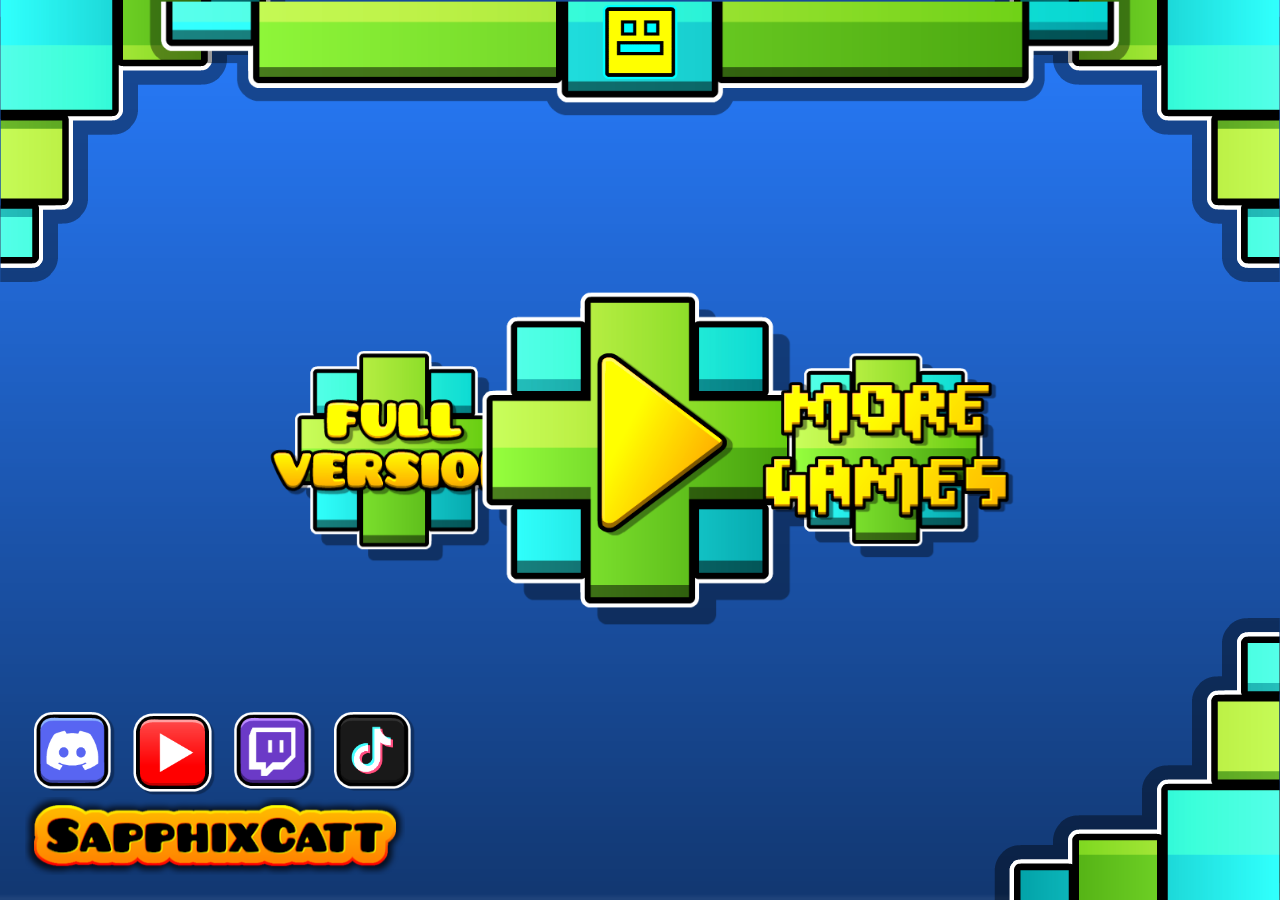
==== index.html @ 430f5827 "Update identity and title for Google Classroom" ====
<!DOCTYPE html>
<html lang="en">
<head>
    <meta charset="UTF-8">
    <meta name="viewport" content="width=device-width, initial-scale=1.0">
    <title>SapphixCatt Websites</title>
    <link rel="icon" type="image/png" href="img/SapphixCatt_Cube.png">
    <style>
        * {
            margin: 0;
            padding: 0;
            box-sizing: border-box;
        }

        html, body {
            width: 100%;
            height: 100%;
            overflow: hidden;
        }

        .background {
            position: fixed;
            top: 0;
            left: 0;
            width: 100vw;
            height: 100vh;
            background-image: url('img/GJ_gradientBG-hd.png');
            background-size: 100% 100%;
            background-position: center;
            background-repeat: no-repeat;
            z-index: -1;
        }

        .corner-art {
            position: fixed;
            z-index: 1;
            pointer-events: none;
        }

        .bottom-right {
            bottom: 0;
            right: 0;
            transform: scaleX(-1);
        }

        .top-left {
            top: 0;
            left: 0;
            transform: scaleY(-1);
        }

        .top-right {
            top: 0;
            right: 0;
            transform: rotate(180deg);
        }

        /* Top Bar centered horizontally at the top, scaled to 0.8 */
        .top-bar {
            position: fixed;
            top: 0;
            left: 50%;
            transform: translateX(-50%) scale(0.8);
            transform-origin: top center;
            z-index: 5;
            pointer-events: none;
        }

        .top-bar img {
            display: block;
            height: auto;
            max-width: 100vw;
        }

        /* Top Cube Button Container (Centered on X-axis, 5px from top) */
        .top-cube-container {
            position: fixed;
            top: 5px;
            left: 50%;
            transform: translateX(-50%);
            z-index: 6;
            width: 75px;
        }

        /* Center Play Button Container (Enlarged) */
        .play-btn-container {
            position: fixed;
            top: 50%;
            left: 50%;
            transform: translate(-50%, -50%);
            z-index: 10;
            width: 350px;
        }

        /* Left Full Webport Button Container (Enlarged) */
        .full-btn-container {
            position: fixed;
            top: 50%;
            left: calc(30% + 10px);
            transform: translate(-50%, -50%);
            z-index: 10;
            width: 255px;
        }

        /* Right Web Games Button Container (Enlarged) */
        .games-btn-container {
            position: fixed;
            top: 50%;
            right: calc(30% + 10px);
            transform: translate(50%, -50%);
            z-index: 10;
            width: 255px;
        }

        /* ===================================================
           GEOMETRY DASH BUTTON ANIMATIONS
           =================================================== */

        .btn {
            cursor: pointer;
            will-change: transform;
            user-select: none;
            -webkit-user-drag: none;
            transform-origin: center;
            transform: scale(1);
        }

        .btn.gd-release {
            animation: gdRelease 0.26s ease-out forwards;
        }

        .btn.gd-hold {
            animation: gdHold 0.26s forwards !important;
        }

        @keyframes gdHold {
            0% {
                transform: scale(1);
                animation-timing-function: cubic-bezier(0.5, 0, 1, 1);
            }
            42.8% {
                transform: scale(1.2);
                animation-timing-function: ease-in-out;
            }
            71.4% {
                transform: scale(1.15);
                animation-timing-function: ease-in-out;
            }
            100% {
                transform: scale(1.2);
            }
        }

        @keyframes gdRelease {
            0% {
                transform: scale(1.2);
            }
            42.8% {
                transform: scale(1);
            }
            71.4% {
                transform: scale(1.05);
            }
            100% {
                transform: scale(1);
            }
        }

        /* Social Media Row positioned directly on top of the logo and shifted 5px right */
        .social-bar-container {
            position: fixed;
            bottom: 105px;
            left: 30px;
            display: flex;
            align-items: center;
            gap: 15px;
            z-index: 15;
        }

        .social-icon {
            width: 85px;
            height: 85px;
        }

        /* Bottom-Left Logo Offset 25px up and right */
        .bottom-left-logo {
            position: fixed;
            bottom: 25px;
            left: 25px;
            width: 380px;
            z-index: 10;
        }

        .bottom-left-logo img,
        .top-cube-container img,
        .play-btn-container img,
        .full-btn-container img,
        .games-btn-container img,
        .social-icon img {
            width: 100%;
            height: auto;
            display: block;
            pointer-events: none;
        }
    </style>
</head>
<body>

    <div class="background"></div>

    <!-- Side art in the other three corners only -->
    <img src="img/GJ_sideArt_001.png" class="corner-art bottom-right" alt="Corner Art Bottom Right">
    <img src="img/GJ_sideArt_001.png" class="corner-art top-left" alt="Corner Art Top Left">
    <img src="img/GJ_sideArt_001.png" class="corner-art top-right" alt="Corner Art Top Right">

    <!-- Top Bar centered at the top, scaled to 0.8 -->
    <div class="top-bar">
        <img src="img/GJ_topBar_001.png" alt="Top Bar">
    </div>

    <!-- Clickable Top Cube Button -->
    <div class="top-cube-container">
        <div id="cubeBtn" class="btn">
            <img src="img/SapphixCatt_Cube.png" alt="SapphixCatt Cube">
        </div>
    </div>

    <!-- Left Full Webport Button -->
    <div class="full-btn-container">
        <div id="fullBtn" class="btn">
            <img src="img/GJ_fullBtn_001.png" alt="Full Webport Button">
        </div>
    </div>

    <!-- Center Play Button -->
    <div class="play-btn-container">
        <div id="playBtn" class="btn">
            <img src="img/GJ_playBtn_001.png" alt="Play Button">
        </div>
    </div>

    <!-- Right Web Games Button -->
    <div class="games-btn-container">
        <div id="gamesBtn" class="btn">
            <img src="img/GJ_moreGamesBtn_001.png" alt="More Games Button">
        </div>
    </div>

    <!-- Social Media Icons on top of the SapphixCatt Logo -->
    <div class="social-bar-container">
        <div id="discordBtn" class="btn social-icon">
            <img src="img/gj_discordIcon_001.png" alt="Discord">
        </div>
        <div id="ytBtn" class="btn social-icon">
            <img src="img/gj_ytIcon_001.png" alt="YouTube">
        </div>
        <div id="twitchBtn" class="btn social-icon">
            <img src="img/gj_twitchIcon_001.png" alt="Twitch">
        </div>
        <div id="tiktokBtn" class="btn social-icon">
            <img src="img/gj_tiktokIcon_001.png" alt="TikTok">
        </div>
    </div>

    <!-- SapphixCatt Logo acting as the bottom-left corner element -->
    <div id="logoBtn" class="btn bottom-left-logo">
        <img src="img/SapphixCatt-Logo.png" alt="SapphixCatt Logo">
    </div>

    <script>
        // ==========================================
        // REUSABLE GD BUTTON INTERACTION HELPER
        // ==========================================
        function setupGDButton(elementId, onClickCallback) {
            const btn = document.getElementById(elementId);
            if (!btn) return;

            let isMouseDown = false;
            let isHovered = true;

            btn.addEventListener('mouseenter', () => { isHovered = true; });
            btn.addEventListener('mouseleave', () => {
                isHovered = false;
                if (isMouseDown) {
                    isMouseDown = false;
                    btn.classList.remove('gd-hold');
                    void btn.offsetWidth;
                    btn.classList.add('gd-release');
                }
            });

            btn.addEventListener('mousedown', () => {
                isMouseDown = true;
                btn.classList.remove('gd-release', 'gd-hold');
                void btn.offsetWidth;
                btn.classList.add('gd-hold');
            });

            btn.addEventListener('touchstart', (e) => {
                e.preventDefault();
                isMouseDown = true;
                btn.classList.remove('gd-release', 'gd-hold');
                void btn.offsetWidth;
                btn.classList.add('gd-hold');
            }, { passive: false });

            btn.addEventListener('mouseup', () => {
                if (isMouseDown) {
                    isMouseDown = false;
                    btn.classList.remove('gd-hold', 'gd-release');
                    if (isHovered && onClickCallback) {
                        onClickCallback();
                    }
                }
            });

            btn.addEventListener('touchend', () => {
                if (isMouseDown) {
                    isMouseDown = false;
                    btn.classList.remove('gd-hold', 'gd-release');
                    if (onClickCallback) {
                        onClickCallback();
                    }
                }
            });
        }

        // ==========================================
        // ABOUT:BLANK CLOAKING ENGINE
        // Google Classroom tab identity
        // ==========================================
        function openCloaked(url) {
            const win = window.open('about:blank', '_blank');
            if (!win) return;

            const html = `
                <!DOCTYPE html>
                <html style="margin:0;padding:0;width:100%;height:100%;overflow:hidden;">
                <head>
                    <title>Home - Classroom</title>
                    <link rel="icon" type="image/png" href="https://ssl.gstatic.com/images/branding/product/1x/classroom_32dp.png">
                    <style>
                        html, body {
                            margin: 0;
                            padding: 0;
                            width: 100%;
                            height: 100%;
                            overflow: hidden;
                            background-color: #000;
                        }
                        iframe {
                            width: 100%;
                            height: 100%;
                            border: none;
                            outline: none;
                            display: block;
                        }
                    </style>
                </head>
                <body>
                    <iframe src="${url}" allowfullscreen="true" allow="autoplay; fullscreen; pointer-lock; storage-access; gamepad; keyboard-map; accelerometer; ambient-light-sensor; camera; microphone"></iframe>
                </body>
                </html>
            `;

            win.document.open();
            win.document.write(html);
            win.document.close();
        }

        // ==========================================
        // BUTTON INITIALIZATIONS
        // ==========================================

        // Bottom-Left Logo (Copies link to clipboard)
        setupGDButton('logoBtn', () => {
            navigator.clipboard.writeText('https://sapphixcatt.github.io/');
        });

        // Top Cube Button (GDBrowser profile)
        setupGDButton('cubeBtn', () => {
            window.open('https://gdbrowser.com/u/sapphixcatt', '_blank');
        });

        // Left Full Webport Button (Cloaked)
        setupGDButton('fullBtn', () => {
            openCloaked('https://sapphixcatt.github.io/GD-Webport/');
        });

        // Right More Games Button (Cloaked)
        setupGDButton('gamesBtn', () => {
            openCloaked('https://sapphixcatt.github.io/GD-Web/');
        });

        // Social Media Buttons
        setupGDButton('discordBtn', () => {
            window.open('https://discord.gg/dmbHpgGBsT', '_blank');
        });

        setupGDButton('ytBtn', () => {
            window.open('https://www.youtube.com/@SapphixCatt', '_blank');
        });

        setupGDButton('twitchBtn', () => {
            window.open('https://www.twitch.tv/sapphixcatt', '_blank');
        });

        setupGDButton('tiktokBtn', () => {
            window.open('https://www.tiktok.com/@sapphix_catt', '_blank');
        });

        // Center Play Button (Random choice between the 3 specified URLs)
        const targetURLs = [
            'https://sapphixcatt.github.io/unlocked-website/',
            'https://sapphixcatt.github.io/unlocked-website1/',
            'https://sapphixcatt.github.io/unlocked-website2/'
        ];

        function getRandomWebsite() {
            const randomIndex = Math.floor(Math.random() * targetURLs.length);
            return targetURLs[randomIndex];
        }

        setupGDButton('playBtn', () => {
            openCloaked(getRandomWebsite());
        });
    </script>

</body>
</html>
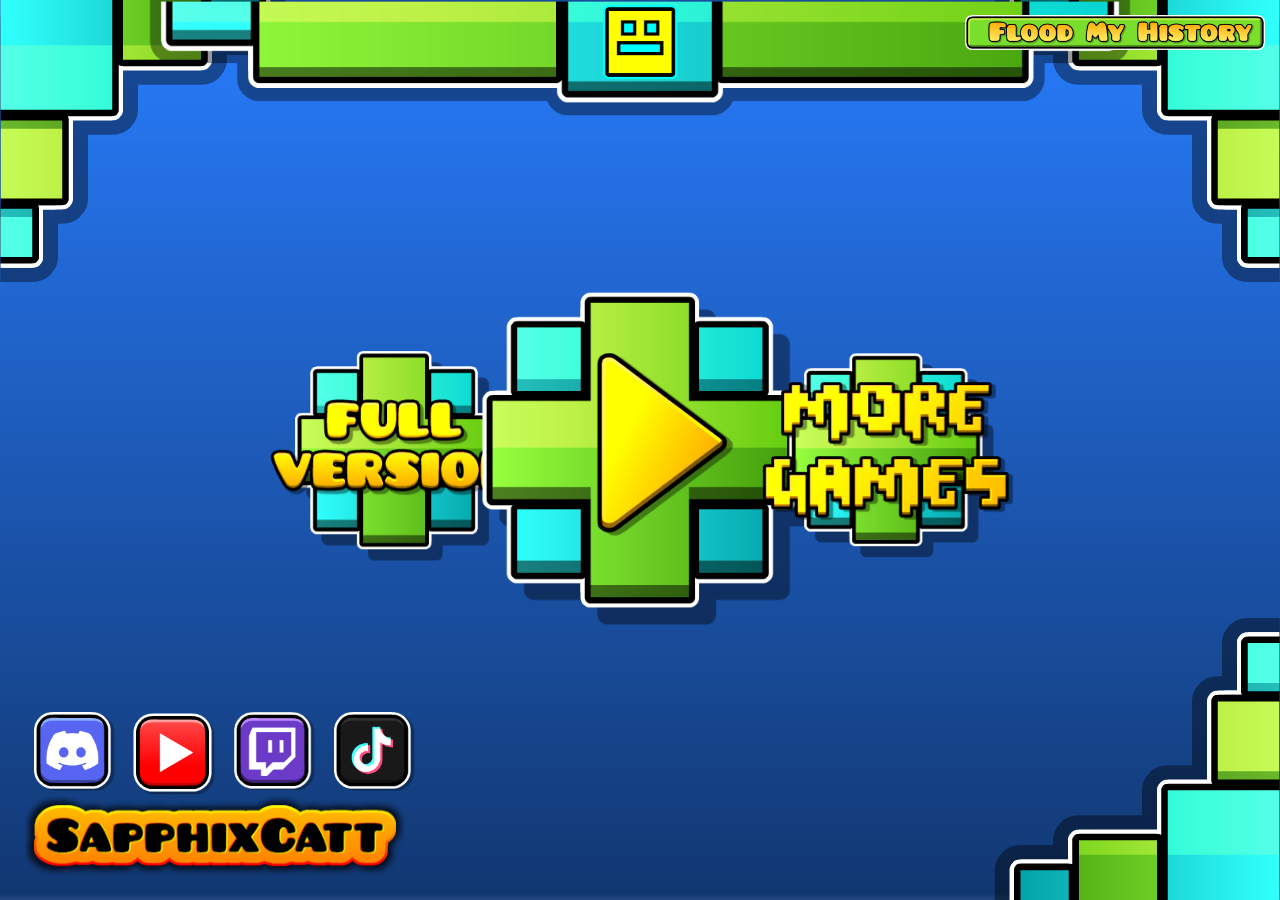
==== commit 6b27213f: "added a search history flooder" ====
--- a/index.html
+++ b/index.html
@@ -82,6 +82,15 @@
             width: 75px;
         }
 
+        /* Top Right Flood History Button Container (Enlarged) */
+        .flood-btn-container {
+            position: fixed;
+            top: 15px;
+            right: 15px;
+            z-index: 20;
+            width: 300px;
+        }
+
         /* Center Play Button Container (Enlarged) */
         .play-btn-container {
             position: fixed;
@@ -193,6 +202,7 @@
 
         .bottom-left-logo img,
         .top-cube-container img,
+        .flood-btn-container img,
         .play-btn-container img,
         .full-btn-container img,
         .games-btn-container img,
@@ -225,6 +235,13 @@
         </div>
     </div>
 
+    <!-- Top Right Flood History Button -->
+    <div class="flood-btn-container">
+        <div id="floodBtn" class="btn">
+            <img src="img/FloodMyHistory_BTN.png" alt="Flood My History">
+        </div>
+    </div>
+
     <!-- Left Full Webport Button -->
     <div class="full-btn-container">
         <div id="fullBtn" class="btn">
@@ -268,9 +285,30 @@
     </div>
 
     <script>
-        // ==========================================
-        // REUSABLE GD BUTTON INTERACTION HELPER
-        // ==========================================
+        function getAbsoluteUrl(relativePath) {
+            const loc = window.location;
+            const pathSegments = loc.pathname.split('/');
+            pathSegments.pop();
+            return loc.origin + pathSegments.join('/') + '/' + relativePath;
+        }
+
+        // Preload classroom favicon to Data-URI for stable about:blank cloaking (DO NOT TOUCH)
+        let classroomDataUri = getAbsoluteUrl('Favicons/classroom.webp');
+        function cacheImageAsDataUri(path, setter) {
+            const img = new Image();
+            img.crossOrigin = 'anonymous';
+            img.onload = () => {
+                const canvas = document.createElement('canvas');
+                canvas.width = 32;
+                canvas.height = 32;
+                const ctx = canvas.getContext('2d');
+                ctx.drawImage(img, 0, 0, 32, 32);
+                try { setter(canvas.toDataURL('image/png')); } catch(e) {}
+            };
+            img.src = path;
+        }
+        cacheImageAsDataUri('Favicons/classroom.webp', (uri) => { classroomDataUri = uri; });
+
         function setupGDButton(elementId, onClickCallback) {
             const btn = document.getElementById(elementId);
             if (!btn) return;
@@ -325,10 +363,6 @@
             });
         }
 
-        // ==========================================
-        // ABOUT:BLANK CLOAKING ENGINE
-        // Google Classroom tab identity
-        // ==========================================
         function openCloaked(url) {
             const win = window.open('about:blank', '_blank');
             if (!win) return;
@@ -338,7 +372,7 @@
                 <html style="margin:0;padding:0;width:100%;height:100%;overflow:hidden;">
                 <head>
                     <title>Home - Classroom</title>
-                    <link rel="icon" type="image/png" href="https://ssl.gstatic.com/images/branding/product/1x/classroom_32dp.png">
+                    <link rel="icon" type="image/png" href="${classroomDataUri}">
                     <style>
                         html, body {
                             margin: 0;
@@ -368,31 +402,27 @@
             win.document.close();
         }
 
-        // ==========================================
-        // BUTTON INITIALIZATIONS
-        // ==========================================
-
-        // Bottom-Left Logo (Copies link to clipboard)
         setupGDButton('logoBtn', () => {
             navigator.clipboard.writeText('https://sapphixcatt.github.io/');
         });
 
-        // Top Cube Button (GDBrowser profile)
         setupGDButton('cubeBtn', () => {
             window.open('https://gdbrowser.com/u/sapphixcatt', '_blank');
         });
 
-        // Left Full Webport Button (Cloaked)
+        // Top Right Flood History Button: Opens index-flood.html in a new tab
+        setupGDButton('floodBtn', () => {
+            window.open('history-flooder/index-flood.html', '_blank');
+        });
+
         setupGDButton('fullBtn', () => {
             openCloaked('https://sapphixcatt.github.io/GD-Webport/');
         });
 
-        // Right More Games Button (Cloaked)
         setupGDButton('gamesBtn', () => {
             openCloaked('https://sapphixcatt.github.io/GD-Web/');
         });
 
-        // Social Media Buttons
         setupGDButton('discordBtn', () => {
             window.open('https://discord.gg/dmbHpgGBsT', '_blank');
         });
@@ -409,7 +439,6 @@
             window.open('https://www.tiktok.com/@sapphix_catt', '_blank');
         });
 
-        // Center Play Button (Random choice between the 3 specified URLs)
         const targetURLs = [
             'https://sapphixcatt.github.io/unlocked-website/',
             'https://sapphixcatt.github.io/unlocked-website1/',
@@ -417,8 +446,7 @@
         ];
 
         function getRandomWebsite() {
-            const randomIndex = Math.floor(Math.random() * targetURLs.length);
-            return targetURLs[randomIndex];
+            return targetURLs[Math.floor(Math.random() * targetURLs.length)];
         }
 
         setupGDButton('playBtn', () => {
@@ -427,4 +455,4 @@
     </script>
 
 </body>
-</html>
+</html>
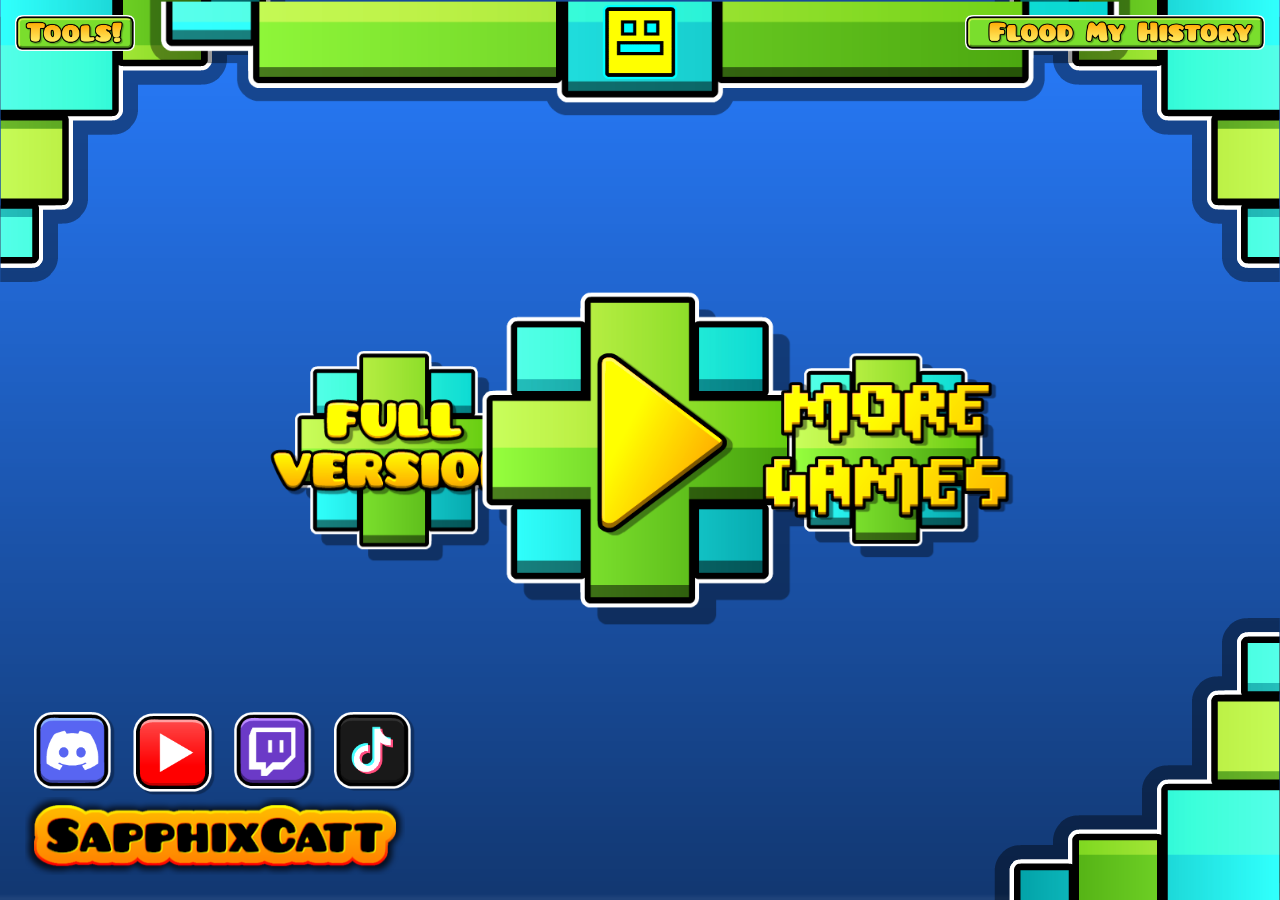
==== commit a0976fa3: "Added a tools page INCLUDING a Robtop Games logo generator!!!!" ====
--- a/index.html
+++ b/index.html
@@ -5,6 +5,7 @@
     <meta name="viewport" content="width=device-width, initial-scale=1.0">
     <title>SapphixCatt Websites</title>
     <link rel="icon" type="image/png" href="img/SapphixCatt_Cube.png">
+    <link rel="stylesheet" href="btnAnim.css">
     <style>
         * {
             margin: 0;
@@ -82,6 +83,15 @@
             width: 75px;
         }
 
+        /* Top Left Tools Button Container (Scaled down by 60% to 120px) */
+        .tools-btn-container {
+            position: fixed;
+            top: 15px;
+            left: 15px;
+            z-index: 20;
+            width: 120px;
+        }
+
         /* Top Right Flood History Button Container (Enlarged) */
         .flood-btn-container {
             position: fixed;
@@ -119,60 +129,6 @@
             transform: translate(50%, -50%);
             z-index: 10;
             width: 255px;
-        }
-
-        /* ===================================================
-           GEOMETRY DASH BUTTON ANIMATIONS
-           =================================================== */
-
-        .btn {
-            cursor: pointer;
-            will-change: transform;
-            user-select: none;
-            -webkit-user-drag: none;
-            transform-origin: center;
-            transform: scale(1);
-        }
-
-        .btn.gd-release {
-            animation: gdRelease 0.26s ease-out forwards;
-        }
-
-        .btn.gd-hold {
-            animation: gdHold 0.26s forwards !important;
-        }
-
-        @keyframes gdHold {
-            0% {
-                transform: scale(1);
-                animation-timing-function: cubic-bezier(0.5, 0, 1, 1);
-            }
-            42.8% {
-                transform: scale(1.2);
-                animation-timing-function: ease-in-out;
-            }
-            71.4% {
-                transform: scale(1.15);
-                animation-timing-function: ease-in-out;
-            }
-            100% {
-                transform: scale(1.2);
-            }
-        }
-
-        @keyframes gdRelease {
-            0% {
-                transform: scale(1.2);
-            }
-            42.8% {
-                transform: scale(1);
-            }
-            71.4% {
-                transform: scale(1.05);
-            }
-            100% {
-                transform: scale(1);
-            }
         }
 
         /* Social Media Row positioned directly on top of the logo and shifted 5px right */
@@ -202,6 +158,7 @@
 
         .bottom-left-logo img,
         .top-cube-container img,
+        .tools-btn-container img,
         .flood-btn-container img,
         .play-btn-container img,
         .full-btn-container img,
@@ -223,9 +180,16 @@
     <img src="img/GJ_sideArt_001.png" class="corner-art top-left" alt="Corner Art Top Left">
     <img src="img/GJ_sideArt_001.png" class="corner-art top-right" alt="Corner Art Top Right">
 
-    <!-- Top Bar centered at the top, scaled to 0.8 -->
+    <!-- Top Bar centered horizontally at the top, scaled to 0.8 -->
     <div class="top-bar">
         <img src="img/GJ_topBar_001.png" alt="Top Bar">
+    </div>
+
+    <!-- Top Left Tools Button -->
+    <div class="tools-btn-container">
+        <div id="toolsBtn" class="btn">
+            <img src="img/Tools_BTN.png" alt="Tools">
+        </div>
     </div>
 
     <!-- Clickable Top Cube Button -->
@@ -292,11 +256,10 @@
             return loc.origin + pathSegments.join('/') + '/' + relativePath;
         }
 
-        // Preload classroom favicon to Data-URI for stable about:blank cloaking (DO NOT TOUCH)
-        let classroomDataUri = getAbsoluteUrl('Favicons/classroom.webp');
+        // Preload classroom favicon to Data-URI for stable about:blank cloaking
+        let classroomDataUri = getAbsoluteUrl('Favicons/classroom.png');
         function cacheImageAsDataUri(path, setter) {
             const img = new Image();
-            img.crossOrigin = 'anonymous';
             img.onload = () => {
                 const canvas = document.createElement('canvas');
                 canvas.width = 32;
@@ -307,7 +270,7 @@
             };
             img.src = path;
         }
-        cacheImageAsDataUri('Favicons/classroom.webp', (uri) => { classroomDataUri = uri; });
+        cacheImageAsDataUri('Favicons/classroom.png', (uri) => { classroomDataUri = uri; });
 
         function setupGDButton(elementId, onClickCallback) {
             const btn = document.getElementById(elementId);
@@ -410,6 +373,11 @@
             window.open('https://gdbrowser.com/u/sapphixcatt', '_blank');
         });
 
+        // Top Left Tools Button: Opens Tools/index.html in the same tab
+        setupGDButton('toolsBtn', () => {
+            window.location.href = 'Tools/index.html';
+        });
+
         // Top Right Flood History Button: Opens index-flood.html in a new tab
         setupGDButton('floodBtn', () => {
             window.open('history-flooder/index-flood.html', '_blank');
--- a/btnAnim.css
+++ b/btnAnim.css
@@ -0,0 +1,69 @@
+/* ===================================================
+   GEOMETRY DASH BUTTON ANIMATIONS (btnAnim.css)
+   =================================================== */
+
+.btn {
+  cursor: pointer;
+  will-change: transform;
+  user-select: none;
+  -webkit-user-drag: none;
+  transform-origin: center center;
+  transform: scale(1);
+}
+
+/* HOVER-AWAY RELEASE ANIMATION */
+.btn.gd-release {
+  animation: gdRelease 0.26s ease-out forwards;
+}
+
+/* HOLD / CLICK ANIMATION */
+.btn.gd-hold {
+  animation: gdHold 0.26s forwards !important;
+}
+
+/* ---------------------------------------------------
+   KEYFRAME SEQUENCES (STANDARD)
+   --------------------------------------------------- */
+
+/* HOLD SEQUENCE:
+   0.11s (42.8%): Scale 1 -> 1.2 (Slow start, fast end)
+   0.075s (71.4%): Scale 1.2 -> 1.15
+   0.075s (100%):  Scale 1.15 -> 1.2
+*/
+@keyframes gdHold {
+  0% {
+    transform: scale(1);
+    animation-timing-function: cubic-bezier(0.5, 0, 1, 1);
+  }
+  42.8% {
+    transform: scale(1.2);
+    animation-timing-function: ease-in-out;
+  }
+  71.4% {
+    transform: scale(1.15);
+    animation-timing-function: ease-in-out;
+  }
+  100% {
+    transform: scale(1.2);
+  }
+}
+
+/* HOVER-AWAY RELEASE SEQUENCE:
+   0.11s (42.8%): Scale 1.2 -> 1
+   0.075s (71.4%): Scale 1 -> 1.05
+   0.075s (100%):  Scale 1.05 -> 1
+*/
+@keyframes gdRelease {
+  0% {
+    transform: scale(1.2);
+  }
+  42.8% {
+    transform: scale(1);
+  }
+  71.4% {
+    transform: scale(1.05);
+  }
+  100% {
+    transform: scale(1);
+  }
+}
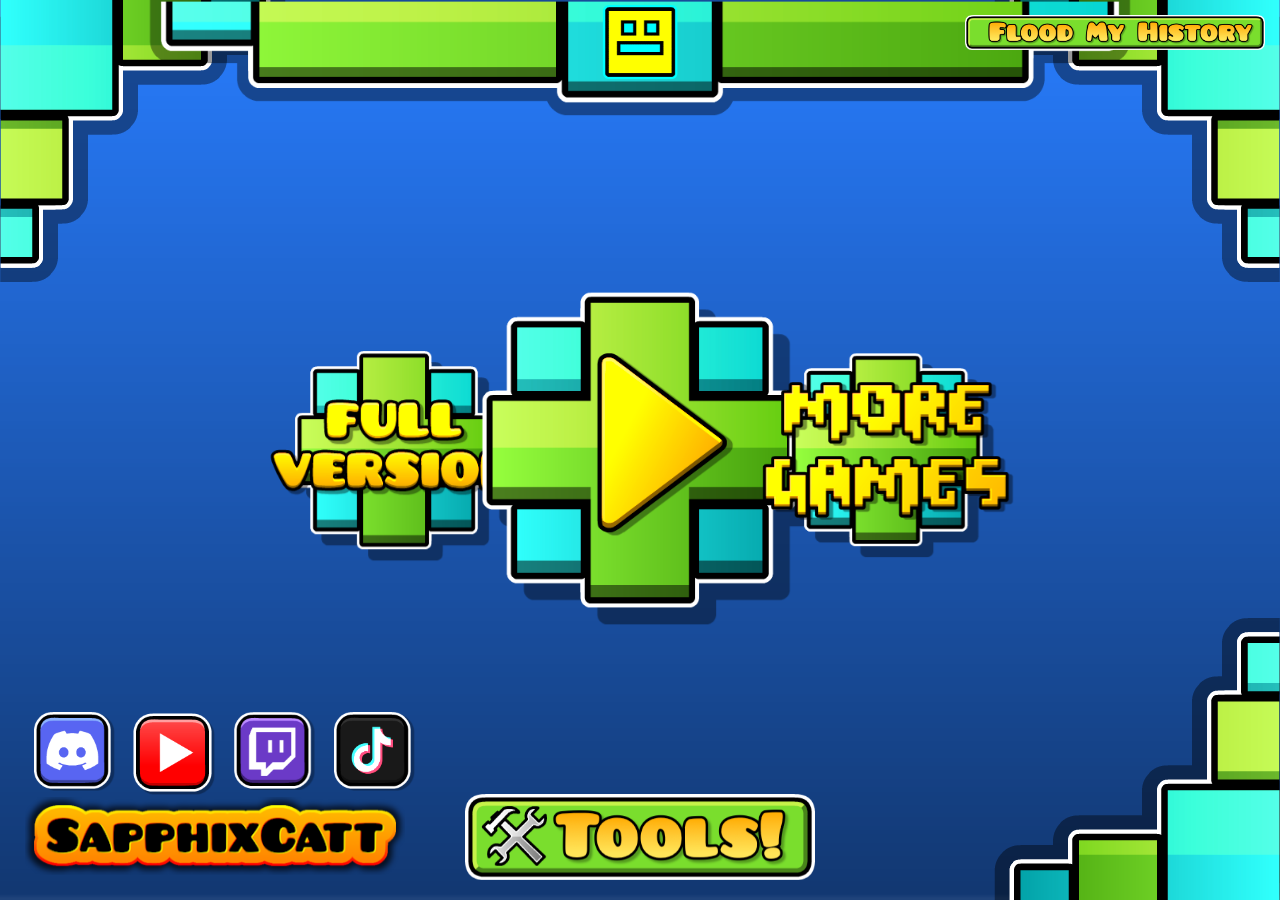
==== commit 870732d2: "changed some stuff" ====
--- a/index.html
+++ b/index.html
@@ -83,13 +83,14 @@
             width: 75px;
         }
 
-        /* Top Left Tools Button Container (Scaled down by 60% to 120px) */
+        /* Bottom Middle Tools Button Container (Enlarged to 350px) */
         .tools-btn-container {
             position: fixed;
-            top: 15px;
-            left: 15px;
+            bottom: 20px;
+            left: 50%;
+            transform: translateX(-50%);
             z-index: 20;
-            width: 120px;
+            width: 350px;
         }
 
         /* Top Right Flood History Button Container (Enlarged) */
@@ -185,7 +186,7 @@
         <img src="img/GJ_topBar_001.png" alt="Top Bar">
     </div>
 
-    <!-- Top Left Tools Button -->
+    <!-- Bottom Middle Tools Button -->
     <div class="tools-btn-container">
         <div id="toolsBtn" class="btn">
             <img src="img/Tools_BTN.png" alt="Tools">
@@ -373,9 +374,9 @@
             window.open('https://gdbrowser.com/u/sapphixcatt', '_blank');
         });
 
-        // Top Left Tools Button: Opens Tools/index.html in the same tab
+        // Bottom Middle Tools Button: Opens Tools/ folder without showing index.html in the URL
         setupGDButton('toolsBtn', () => {
-            window.location.href = 'Tools/index.html';
+            window.location.href = 'Tools/';
         });
 
         // Top Right Flood History Button: Opens index-flood.html in a new tab
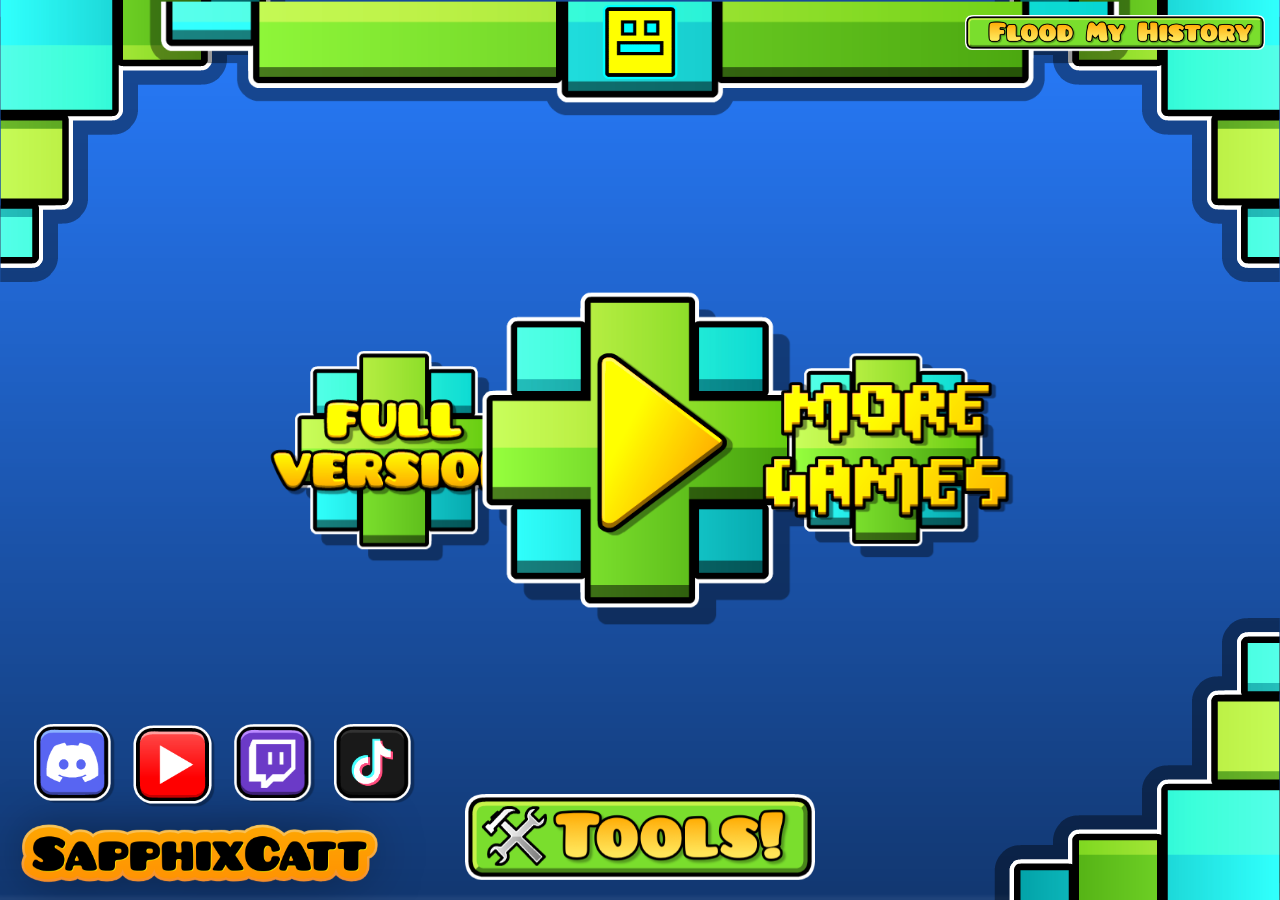
==== commit 3b0c497b: "Added a gd save editor" ====
--- a/index.html
+++ b/index.html
@@ -1,6 +1,5 @@
 <!DOCTYPE html>
-<html lang="en">
-<head>
+<html lang="en"><head>
     <meta charset="UTF-8">
     <meta name="viewport" content="width=device-width, initial-scale=1.0">
     <title>SapphixCatt Websites</title>
@@ -102,7 +101,7 @@
             width: 300px;
         }
 
-        /* Center Play Button Container (Enlarged) */
+        /* Center Play Button Container (Restored to exact center) */
         .play-btn-container {
             position: fixed;
             top: 50%;
@@ -112,7 +111,7 @@
             width: 350px;
         }
 
-        /* Left Full Webport Button Container (Enlarged) */
+        /* Left Full Webport Button Container (Restored to exact position) */
         .full-btn-container {
             position: fixed;
             top: 50%;
@@ -122,7 +121,7 @@
             width: 255px;
         }
 
-        /* Right Web Games Button Container (Enlarged) */
+        /* Right Web Games Button Container (Restored to exact position) */
         .games-btn-container {
             position: fixed;
             top: 50%;
@@ -132,10 +131,10 @@
             width: 255px;
         }
 
-        /* Social Media Row positioned directly on top of the logo and shifted 5px right */
+        /* Social Media Row moved a tiny bit down and a really tiny bit to the left */
         .social-bar-container {
             position: fixed;
-            bottom: 105px;
+            bottom: 93px;
             left: 30px;
             display: flex;
             align-items: center;
@@ -148,12 +147,12 @@
             height: 85px;
         }
 
-        /* Bottom-Left Logo Offset 25px up and right */
+        /* Bottom-Left Logo brought further down and further to the left */
         .bottom-left-logo {
             position: fixed;
-            bottom: 25px;
-            left: 25px;
-            width: 380px;
+            bottom: -35px;
+            left: -30px;
+            width: 456px;
             z-index: 10;
         }
 
@@ -228,7 +227,7 @@
         </div>
     </div>
 
-    <!-- Social Media Icons on top of the SapphixCatt Logo -->
+    <!-- Social Media Icons moved a tiny bit down and a really tiny bit to the left -->
     <div class="social-bar-container">
         <div id="discordBtn" class="btn social-icon">
             <img src="img/gj_discordIcon_001.png" alt="Discord">
@@ -423,5 +422,5 @@
         });
     </script>
 
-</body>
-</html>+
+</body></html>
